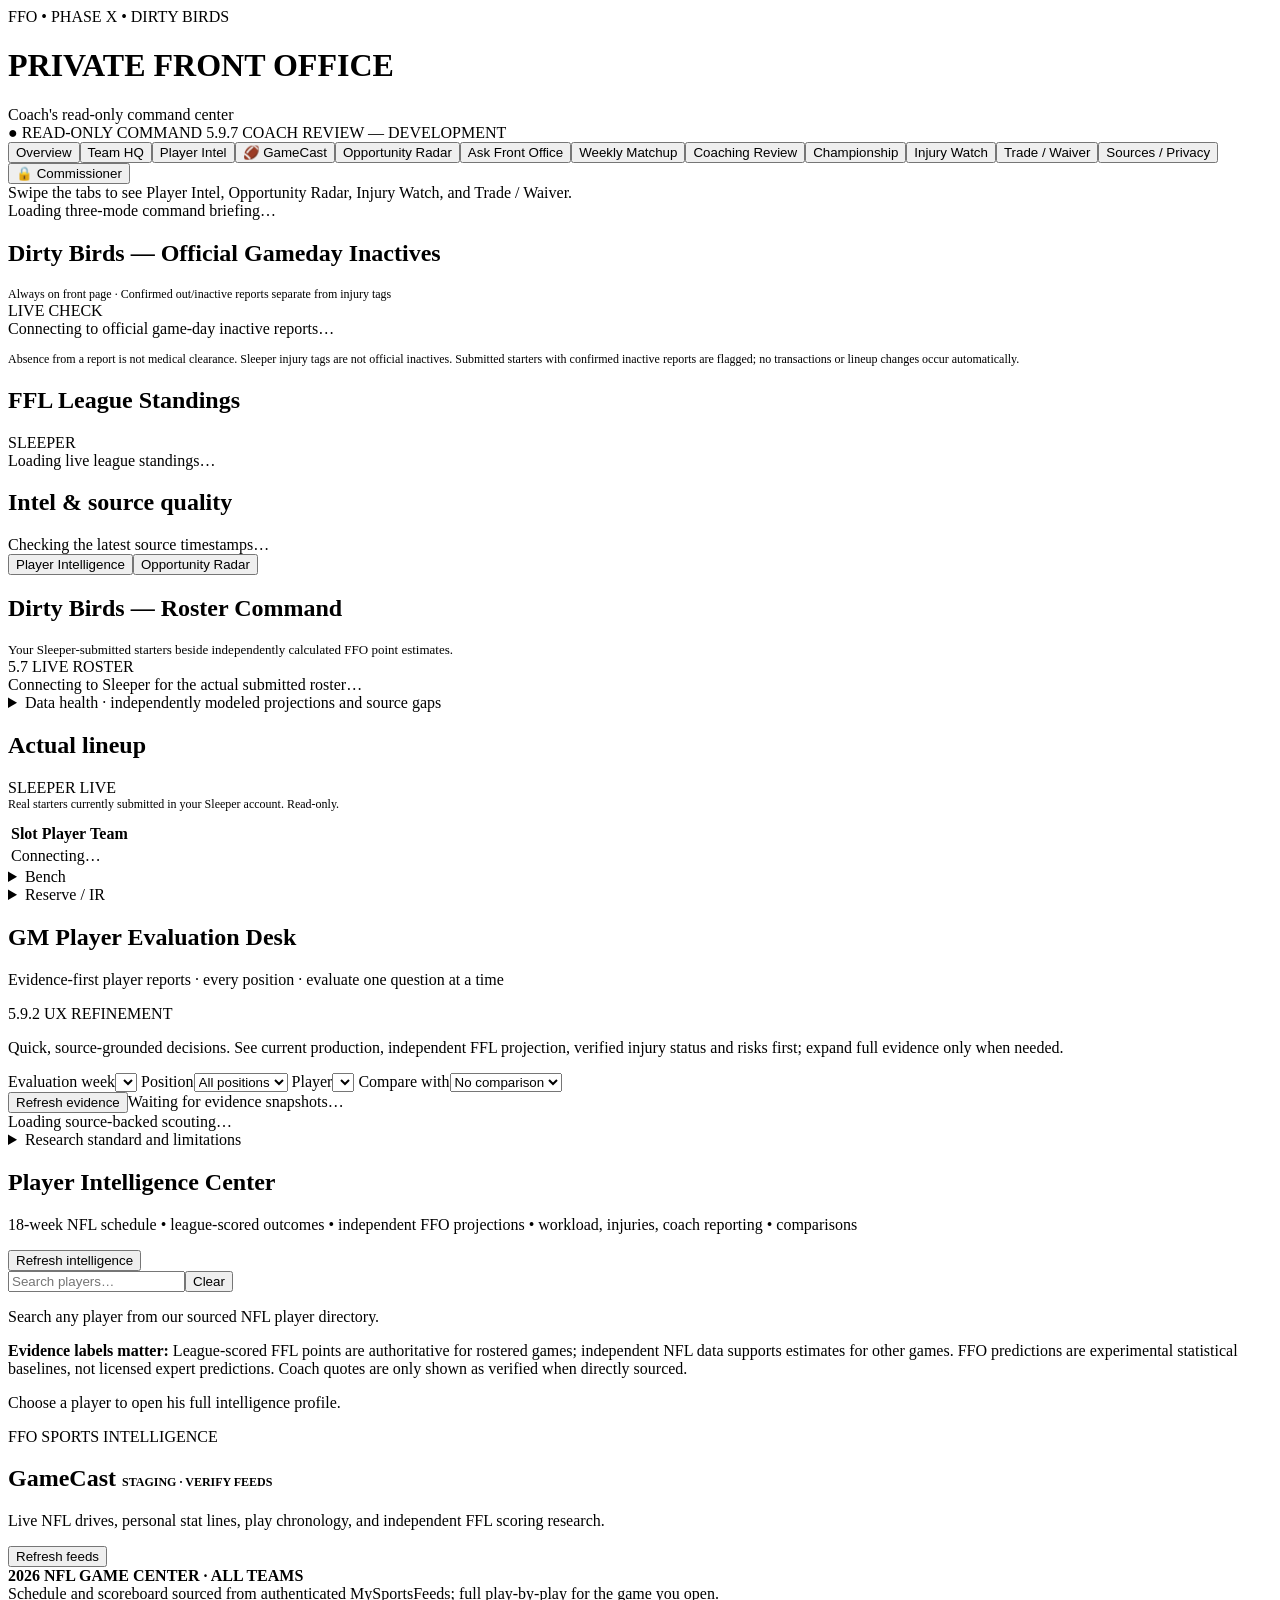
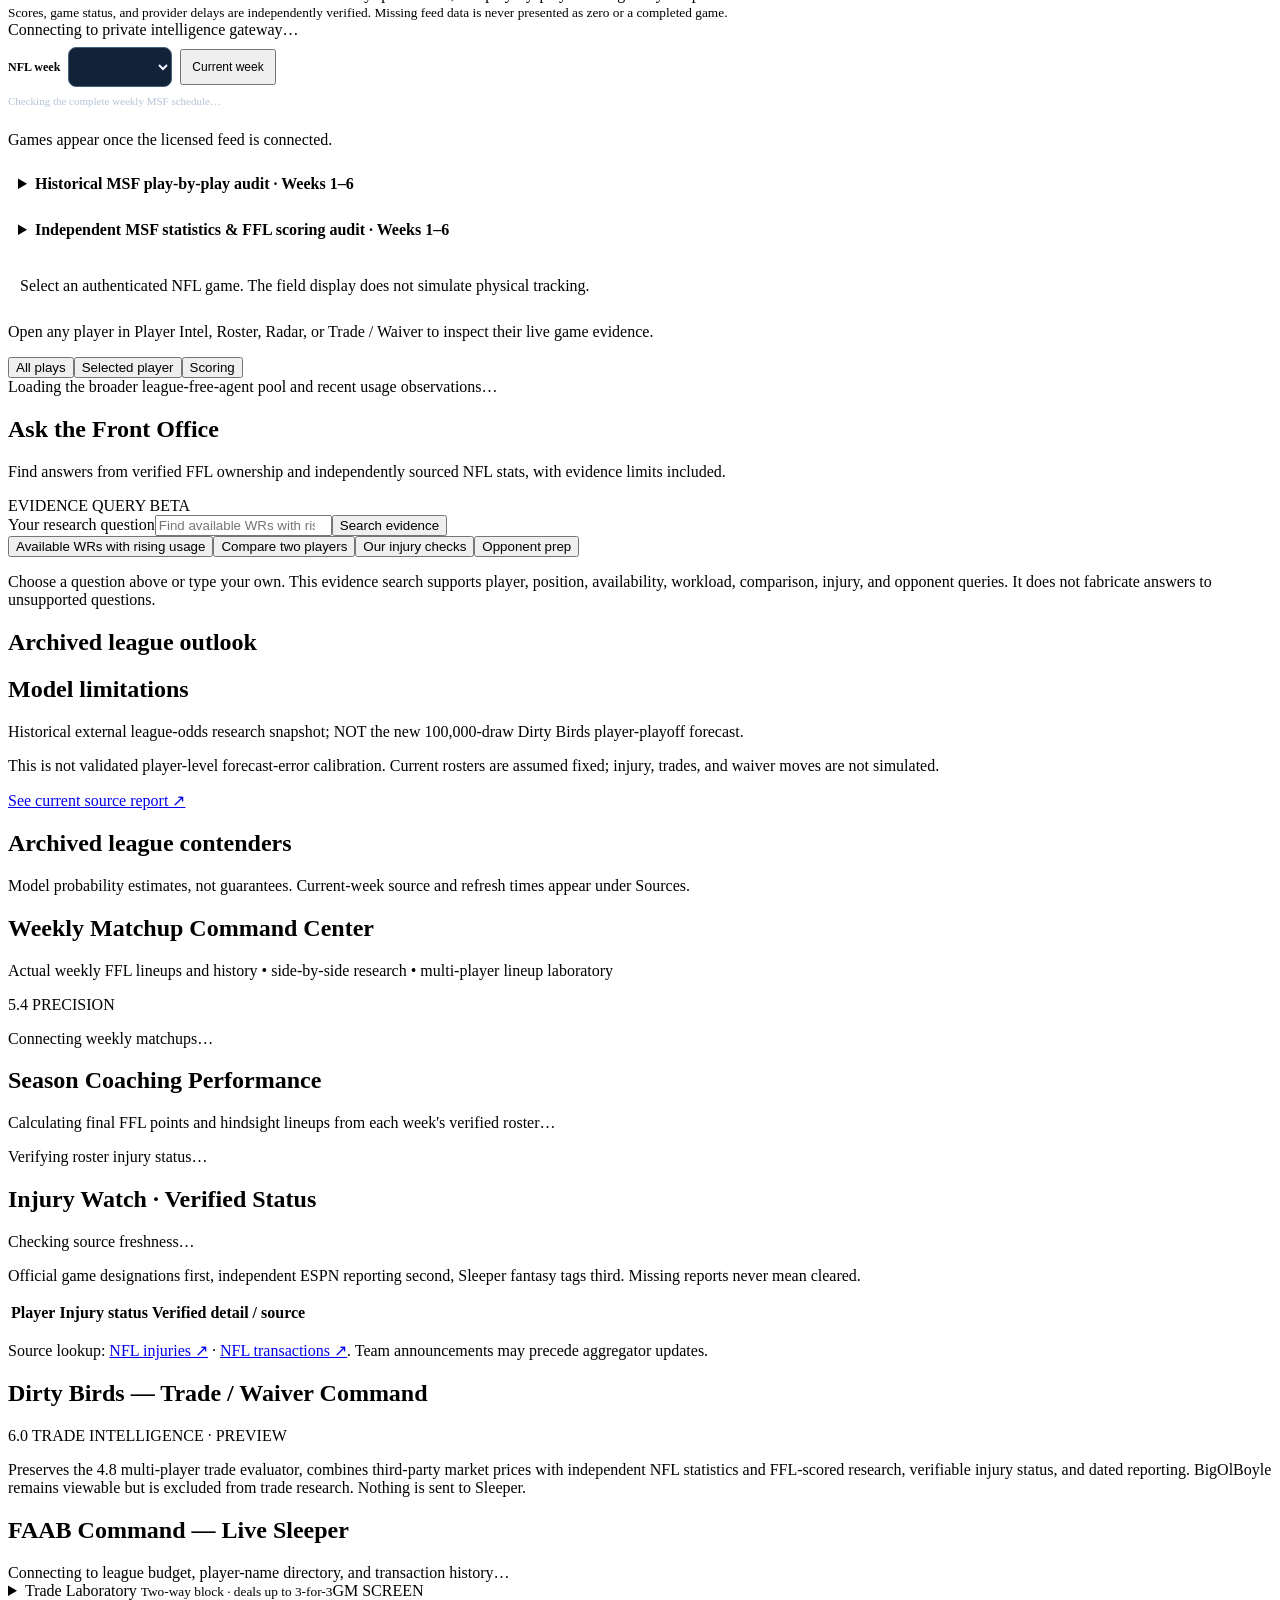
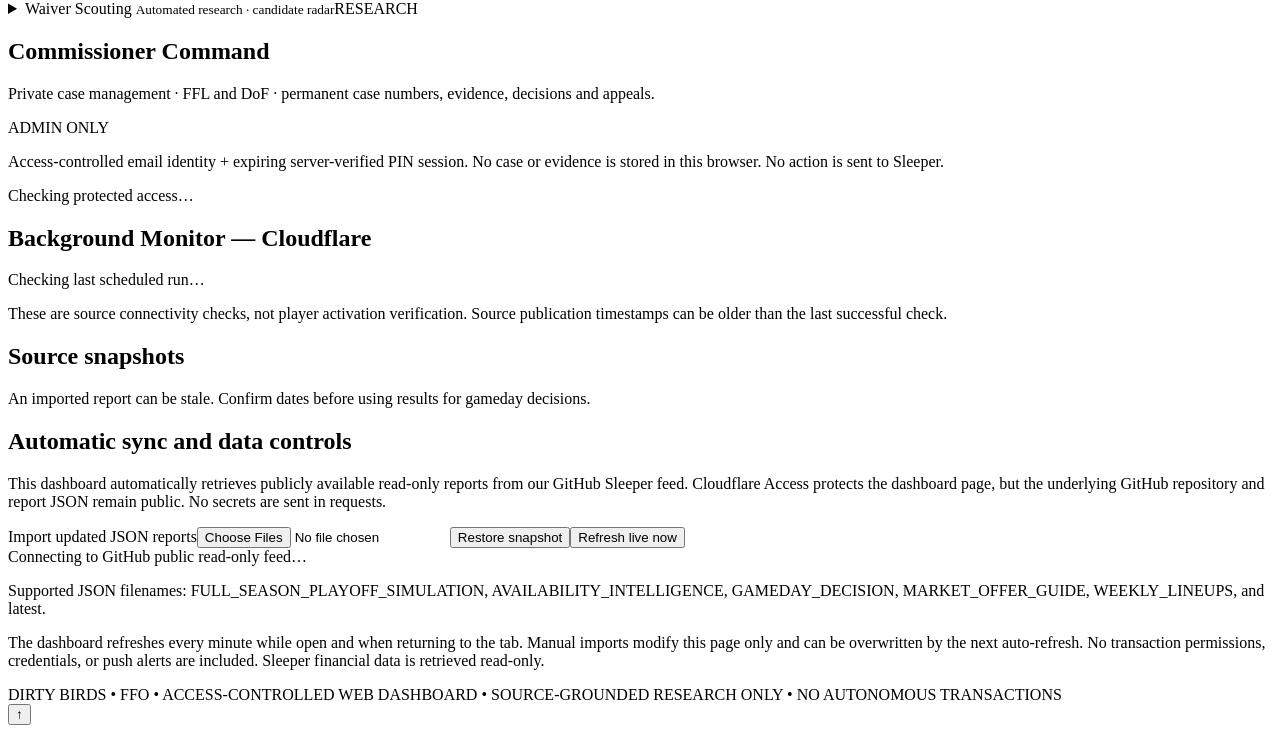
==== pfo-thursday/index.html @ 87e93d27 "PFO 6.23: revisioned MSF kicker module and updated protected regressions" ====
<!doctype html><html lang="en"><head><meta charset="utf-8"><meta name="viewport" content="width=device-width,initial-scale=1"><title>Dirty Birds Private Front Office · FFO 5.9 Development Preview</title><link rel="stylesheet" href="/ffo-pfo-core.css?v=595"><style>
.pfo55-screened-offer{padding:10px 12px!important;margin:9px 0!important;max-width:100%;overflow:hidden}
.pfo55-offer-side{display:grid;grid-template-columns:minmax(0,1fr) 18px minmax(0,1fr);gap:6px;align-items:center}
.pfo55-offer-side>div{min-width:0}.pfo55-offer-side small{display:block;font-size:10px;letter-spacing:.08em;opacity:.75}
.pfo55-offer-side strong{display:block;overflow-wrap:anywhere;font-size:13px;line-height:1.3}
.pfo55-offer-metrics{display:flex;flex-wrap:wrap;gap:5px;margin:9px 0}
.pfo55-offer-metrics>span{font-size:11px;border:1px solid #557287;border-radius:7px;padding:5px;white-space:nowrap}
.pfo55-offer-procon{display:grid;grid-template-columns:minmax(0,1fr) minmax(0,1fr);gap:9px}
.pfo55-offer-procon>div{min-width:0;font-size:11px;line-height:1.4}
.pfo55-offer-procon b{display:block;margin-bottom:4px}
.pfo55-offer-line{margin:2px 0;overflow-wrap:anywhere}
@media(max-width:390px){.pfo55-offer-procon{grid-template-columns:minmax(0,1fr)}}
</style></head><body><main><header class="header"><div><div class="eyebrow">FFO • PHASE X • DIRTY BIRDS</div><h1>PRIVATE <span>FRONT OFFICE</span></h1><div class="muted">Coach's read-only command center</div></div><div class="private">● READ-ONLY COMMAND <span class="buildtag">5.9.7 COACH REVIEW — DEVELOPMENT</span></div></header>
<nav id="nav"><button class="active" data-page="overview">Overview</button><button data-page="roster">Team HQ</button><button data-page="playerhub">Player Intel</button><button data-page="gamecast">🏈 GameCast</button><button data-page="radar">Opportunity Radar</button><button data-page="ask">Ask Front Office</button><button data-page="matchup">Weekly Matchup</button><button data-page="coaching">Coaching Review</button><button data-page="championship">Championship</button><button data-page="availability">Injury Watch</button><button data-page="market">Trade / Waiver</button><button data-page="privacy">Sources / Privacy</button><button data-page="commissioner">🔒 Commissioner</button></nav><script>
/* Tiny first-paint navigation. Active before the large analytical bundle is parsed.
   Core navigation takes over after its deferred script initializes. */
document.querySelectorAll('#nav button[data-page]').forEach(b=>{
 b.onclick=()=>{for(const n of document.querySelectorAll('#nav button'))n.classList.toggle('active',n===b);
 for(const p of document.querySelectorAll('.page'))p.classList.toggle('active',p.id===b.dataset.page);
 window.scrollTo(0,0);
 };
});
</script><div class="pfo49-navhint">Swipe the tabs to see Player Intel, Opportunity Radar, Injury Watch, and Trade / Waiver.</div>
<section class="page active" id="overview">
 <div class="card pfo49-front"><div id="briefing"><div class="note">Loading three-mode command briefing…</div></div></div>
 <div class="card gameday-home" style="margin-bottom:16px">
  <div class="roster-head"><div><h2>Dirty Birds — Official Gameday Inactives</h2><div class="muted" style="font-size:12px">Always on front page · Confirmed out/inactive reports separate from injury tags</div></div><span class="buildtag">LIVE CHECK</span></div>
  <div id="gameday-inactives" aria-live="polite"><div class="note">Connecting to official game-day inactive reports…</div></div>
  <div class="muted" style="font-size:12px;margin-top:14px">Absence from a report is not medical clearance. Sleeper injury tags are not official inactives. Submitted starters with confirmed inactive reports are flagged; no transactions or lineup changes occur automatically.</div>
 </div>
 <div class="grid four" id="kpis"></div>
 <div class="grid two" style="margin-top:16px"><div class="card"><div class="roster-head"><h2>FFL League Standings</h2><span class="roster-label confirmed">SLEEPER</span></div><div id="league-standings" class="muted">Loading live league standings…</div></div><div class="card"><h2>Intel &amp; source quality</h2><div id="pfo49-overview-health" class="muted">Checking the latest source timestamps…</div><div class="pfo49-quicklinks"><button data-pfo49-go="playerhub">Player Intelligence</button><button data-pfo49-go="radar">Opportunity Radar</button></div></div></div>
</section>
<section class="page" id="roster">
 <div class="card" style="margin-bottom:16px"><div class="roster-head"><div><h2>Dirty Birds — Roster Command</h2><div class="muted" style="font-size:13px">Your Sleeper-submitted starters beside independently calculated FFO point estimates.</div></div><span class="buildtag">5.7 LIVE ROSTER</span></div><div id="actualstatus" class="note">Connecting to Sleeper for the actual submitted roster…</div>
 <details class="pfo612-data-health" id="pfo612-data-health"><summary>Data health · independently modeled projections and source gaps</summary><div class="note" id="ffo69-stats-status" role="status" style="font-size:12px">Independent MSF statistics checking · no player projections verified yet.</div>
 <button type="button" class="button" id="ffo69-retry-stats" style="font-size:12px">Recheck MSF player statistics</button></details><div id="ffo55-lineup-audit" class="ffo-gc-testplan" role="status" style="display:none"></div><button type="button" class="button" id="gm47-open-from-roster" hidden>Open player scouting &amp; matchup audit</button></div>
 <div class="grid two roster-two">
  <div class="card"><div class="roster-head"><h2>Actual lineup</h2><span class="roster-label confirmed">SLEEPER LIVE</span></div><div class="muted" style="font-size:12px;margin-bottom:10px">Real starters currently submitted in your Sleeper account. Read-only.</div><table><thead><tr><th>Slot</th><th>Player</th><th>Team</th></tr></thead><tbody id="actual-lineup"><tr><td colspan="3">Connecting…</td></tr></tbody></table><details class="roster-details"><summary>Bench <span id="bench-count"></span></summary><div id="actual-bench">Loading…</div></details><details class="roster-details"><summary>Reserve / IR <span id="reserve-count"></span></summary><div id="actual-reserve">Loading…</div></details></div>
  <div class="card pfo59-retired-projection" hidden aria-hidden="true"><div class="roster-head"><h2>Projected lineup</h2><span class="roster-label forecast">GM MODEL</span></div><div id="projection-status" class="muted" style="font-size:12px;margin-bottom:10px">Research snapshot. Not a submitted lineup.</div><table><thead><tr><th>Slot</th><th>Player</th><th>Opp.</th><th>Pts</th></tr></thead><tbody id="lineup"></tbody></table><div id="lineupdiff" class="note">Checking against the submitted lineup…</div><div class="muted" style="font-size:12px">Model projections may be stale and are never automatically sent to Sleeper. Coach approves every lineup decision.</div></div>
 </div>

 </section>

<section class="page" id="scouting">
 <div class="card scout47-intro">
  <div class="roster-head"><div><h2>GM Player Evaluation Desk</h2><p class="muted">Evidence-first player reports · every position · evaluate one question at a time</p></div><span class="buildtag">5.9.2 UX REFINEMENT</span></div>
  <p class="muted">Quick, source-grounded decisions. See current production, independent FFL projection, verified injury status and risks first; expand full evidence only when needed.</p>
  <div class="scout47-filter">
   <label>Evaluation week<select id="gm47-week" aria-label="Research week"></select></label>
   <label>Position<select id="gm47-pos" aria-label="Position filter"><option value="ALL">All positions</option><option>QB</option><option>RB</option><option>WR</option><option>TE</option><option>K</option><option>DEF</option></select></label>
   <label>Player<select id="gm47-player" aria-label="Select player"></select></label>
   <label>Compare with<select id="gm47-compare" aria-label="Comparison player"><option value="">No comparison</option></select></label>
  </div>
  <div class="scout47-toolbar"><button type="button" class="button" id="gm47-refresh">Refresh evidence</button><span id="gm47-freshness" class="muted" aria-live="polite">Waiting for evidence snapshots…</span></div>
 </div>
 <div id="gm47-report" class="scout47-report" aria-live="polite"><div class="card note">Loading source-backed scouting…</div></div>
 <details class="card pfo49-disclose"><summary>Research standard and limitations</summary><p>We only call information verified when the cited source supports it. Opponent tendencies, injuries, routes, coaching plans and missing data remain unverified until checked; no automatic lineup changes.</p></details>
</section>
<section class="page" id="playerhub">
 <div class="card"><div class="pfo49-row pfo49-header"><div><h2>Player Intelligence Center</h2><p class="muted">18-week NFL schedule • league-scored outcomes • independent FFO projections • workload, injuries, coach reporting • comparisons</p></div><button type="button" class="button" id="pfo49-refresh">Refresh intelligence</button></div>
 <div class="pfo49-searchbar"><input type="search" id="pfo49-search" placeholder="Search players…" aria-label="Search players"><button type="button" class="button" id="pfo49-clear" aria-label="Clear selected player and search">Clear</button></div>
 <div id="pfo49-search-results" class="pfo49-search-results"><p class="muted">Search any player from our sourced NFL player directory.</p></div>
 <div class="pfo50-evidence warning"><b>Evidence labels matter:</b> League-scored FFL points are authoritative for rostered games; independent NFL data supports estimates for other games. FFO predictions are experimental statistical baselines, not licensed expert predictions. Coach quotes are only shown as verified when directly sourced.</div><div id="pfo49-profile" aria-live="polite"><p class="muted">Choose a player to open his full intelligence profile.</p></div>
 </div>
</section>
<section class="page" id="gamecast">
 <div class="card ffo-gc-shell">
  <div class="ffo-gc-heading"><div><span class="eyebrow">FFO SPORTS INTELLIGENCE</span><h2>GameCast <small style="font-size:12px;color:var(--muted)">STAGING · VERIFY FEEDS</small></h2><p class="muted">Live NFL drives, personal stat lines, play chronology, and independent FFL scoring research.</p></div><button class="button" id="ffo-gc-refresh" type="button">Refresh feeds</button></div>
  <div class="ffo-gc-testplan"><b>2026 NFL GAME CENTER · ALL TEAMS</b><div>Schedule and scoreboard sourced from authenticated MySportsFeeds; full play-by-play for the game you open.</div><small>Scores, game status, and provider delays are independently verified. Missing feed data is never presented as zero or a completed game.</small></div><div id="ffo-gc-status" class="ffo-gc-status">Connecting to private intelligence gateway…</div>
   <div class="ffo-gc-weekbar" style="display:flex;align-items:center;gap:8px;flex-wrap:wrap;padding:8px 0;max-width:100%">
    <label for="ffo-gc-week" style="font-size:12px;font-weight:700">NFL week</label>
    <select id="ffo-gc-week" aria-label="Choose NFL week" style="min-width:104px;max-width:180px;min-height:40px;border-radius:8px;background:#122239;color:#f0f6ff;border:1px solid #43627d;padding:7px"></select>
    <button type="button" id="ffo-gc-week-today" class="button" style="min-height:36px;padding:6px 10px;font-size:12px">Current week</button>
    <span id="ffo-gc-week-status" role="status" aria-live="polite" style="font-size:11px;flex:1 1 100%;overflow-wrap:anywhere;color:#b4c4d9">Checking the complete weekly MSF schedule…</span>
   </div>
   <div class="ffo-gc-games" id="ffo-gc-games"><p class="muted">Games appear once the licensed feed is connected.</p></div><details id="ffo-gc-history" class="card" style="padding:10px;margin:8px 0">
 <summary style="cursor:pointer;font-weight:700">Historical MSF play-by-play audit · Weeks 1–6</summary>
 <p class="muted" style="font-size:12px;margin:8px 0">Checks one schedule-matched 2026 NFL game per week through our authenticated MSF gateway. A successful HTTP response is not proof of complete play coverage. Select an audited game to inspect its actual published plays. No Sleeper or ESPN plays are substituted.</p>
 <button class="button" type="button" id="ffo-gc-history-check">Check Weeks 1–6</button>
 <div id="ffo-gc-history-status" role="status" aria-live="polite" style="font-size:12px;margin:7px 0"></div>
 <div id="ffo-gc-history-results" style="font-size:12px"></div>
 <div class="ffo-gc-evidence" style="margin:10px 0 4px;padding:9px;border:1px solid #315069;border-radius:8px">
  <strong>FFL score certification &amp; projection research</strong>
  <p class="muted" style="font-size:11px;margin:5px 0">Green Bay Weeks 1–7 first, then all 32 NFL teams. MSF game evidence only. Partial scores and unverified predictions are not production inputs.</p>
  <div id="ffo-gc-research-status" role="status" aria-live="polite" style="font-size:11px;line-height:1.5;overflow-wrap:anywhere">Load the authenticated MSF schedule to check coverage.</div>
  <div style="display:flex;flex-wrap:wrap;gap:7px;margin:8px 0 2px">
   <button class="button" type="button" id="ffo-gc-research-single" style="min-height:38px;font-size:11px" disabled>Diagnose one saved failed game</button>
   <button class="button" type="button" id="ffo-gc-research-all" style="min-height:38px;font-size:11px">Run remaining historical checks</button>
   <button class="button" type="button" id="ffo-gc-research-pause" style="min-height:38px;font-size:11px" disabled>Pause automated checks</button>
   <button class="button" type="button" id="ffo-gc-research-next" style="min-height:38px;font-size:11px">Inspect next 2 historical games</button>
   <button class="button" type="button" id="ffo-gc-research-backtest" style="min-height:38px;font-size:11px">Check projection backtest readiness</button>
  </div>
  <p class="muted" style="font-size:10px;margin:7px 0 0">Controlled diagnosis retries only one previously failed game. It does not certify scores, clear other checkpoints, or start the automatic nine-game scan.</p>
 </div>
 </details>
 <details id="ffo-gc-stat-audit" class="card" style="padding:10px;margin:8px 0">
  <summary style="cursor:pointer;font-weight:700">Independent MSF statistics &amp; FFL scoring audit · Weeks 1–6</summary>
  <p class="muted" style="font-size:12px;margin:8px 0">Read-only checks of provider game logs, season totals, player ID matching and FFO-owned scoring categories. Incomplete statistics remain unknown, never certified fantasy scores.</p>
  <label for="ffo-gc-stat-audit-team" style="display:block;font-size:12px;margin:9px 0 4px">Team-scoped MSF sample (limits response size)</label>
  <select id="ffo-gc-stat-audit-team" aria-label="Team to audit" style="max-width:100%;width:150px;min-height:36px;margin-bottom:7px"><option value="GB" selected>GB · Packers</option></select>
  <button class="button" type="button" id="ffo-gc-stat-audit-check">Audit selected team · Weeks 1–6</button>
  <div id="ffo-gc-stat-audit-status" role="status" aria-live="polite" style="font-size:12px;margin:7px 0"></div>
  <div id="ffo-gc-stat-audit-results" style="font-size:12px"></div>
 </details>
  <div id="ffo-gc-gameview" class="ffo-gc-gameview"><p class="ffo-gc-note" style="padding:12px">Select an authenticated NFL game. The field display does not simulate physical tracking.</p></div><div id="ffo-gc-player" class="ffo-gc-player"><p class="muted">Open any player in Player Intel, Roster, Radar, or Trade / Waiver to inspect their live game evidence.</p></div>
  <div class="ffo-gc-filters" id="ffo-gc-filters" role="group" aria-label="Play filters"><button type="button" data-ffo-filter="all" aria-pressed="true">All plays</button><button type="button" data-ffo-filter="player" aria-pressed="false">Selected player</button><button type="button" data-ffo-filter="scoring" aria-pressed="false">Scoring</button></div><div id="ffo-gc-playfeed" class="ffo-gc-playfeed" aria-live="polite"></div>
 </div>
</section>
<section class="page" id="radar"><div id="ffo-gc-radar-intel"></div><div class="card" id="pfo49-radar"><div class="note">Loading the broader league-free-agent pool and recent usage observations…</div></div></section>
<section class="page" id="ask"><div class="card"><div class="pfo49-row"><div><h2>Ask the Front Office</h2><p class="muted">Find answers from verified FFL ownership and independently sourced NFL stats, with evidence limits included.</p></div><span class="buildtag">EVIDENCE QUERY BETA</span></div><form id="pfo51-ask-form" class="pfo51-ask-form"><label for="pfo51-question">Your research question</label><input id="pfo51-question" type="search" maxlength="300" placeholder="Find available WRs with rising targets and snaps" required><button class="button primary" type="submit">Search evidence</button></form><div class="pfo51-prompts"><button type="button" data-pfo51-prompt="Find available WRs with rising targets and snaps in the last 3 games">Available WRs with rising usage</button><button type="button" data-pfo51-prompt="Compare Caleb Douglas and Germie Bernard">Compare two players</button><button type="button" data-pfo51-prompt="Which of my roster players have injury reports?">Our injury checks</button><button type="button" data-pfo51-prompt="Who is my opponent this week?">Opponent prep</button></div><div id="pfo51-answer" aria-live="polite"><p class="muted">Choose a question above or type your own. This evidence search supports player, position, availability, workload, comparison, injury, and opponent queries. It does not fabricate answers to unsupported questions.</p></div></div></section><section class="page" id="championship"><div class="grid two"><div class="card"><h2>Archived league outlook</h2><div id="chances"></div></div><div class="card"><h2>Model limitations</h2><p class="muted">Historical external league-odds research snapshot; NOT the new 100,000-draw Dirty Birds player-playoff forecast.</p><p class="muted">This is not validated player-level forecast-error calibration. Current rosters are assumed fixed; injury, trades, and waiver moves are not simulated.</p><a href="https://github.com/Kodiak907/dirty-birds-sleeper-feed/blob/main/data/FULL_SEASON_PLAYOFF_SIMULATION.md" target="_blank" rel="noopener">See current source report ↗</a></div></div><div class="card" style="margin-top:16px"><h2>Archived league contenders</h2><div id="contenders"></div><p class="label">Model probability estimates, not guarantees. Current-week source and refresh times appear under Sources.</p></div><div id="pfo49-playoff-plan" class="card pfo49-planner"></div></section>
<section class="page" id="matchup"><div class="card"><div class="pfo52-hd"><div><h2>Weekly Matchup Command Center</h2><p class="pfo52-fine">Actual weekly FFL lineups and history • side-by-side research • multi-player lineup laboratory</p></div><span class="buildtag">5.4 PRECISION</span></div><div id="pfo52-matchup" aria-live="polite"><p class="muted">Connecting weekly matchups…</p></div></div></section>
<section class="page" id="coaching"><div class="card" id="pfo52-coaching"><h2>Season Coaching Performance</h2><p class="muted">Calculating final FFL points and hindsight lineups from each week's verified roster…</p></div></section>
<section class="page" id="availability"><div class="card"><div id="pfo49-injury-summary" class="pfo49-status-line">Verifying roster injury status…</div><h2>Injury Watch · Verified Status</h2><div id="injuryhealth" class="note">Checking source freshness…</div><p class="muted">Official game designations first, independent ESPN reporting second, Sleeper fantasy tags third. Missing reports never mean cleared.</p><table><thead><tr><th>Player</th><th>Injury status</th><th>Verified detail / source</th></tr></thead><tbody id="injuries"></tbody></table><p class="muted">Source lookup: <a href="https://www.nfl.com/injuries/" target="_blank" rel="noopener">NFL injuries ↗</a> · <a href="https://www.nfl.com/transactions/" target="_blank" rel="noopener">NFL transactions ↗</a>. Team announcements may precede aggregator updates.</p></div></section>
<section class="page" id="market"><div id="ffo-gc-trade-intel"></div><div class="card market-heading"><div class="roster-head"><h2>Dirty Birds — Trade / Waiver Command</h2><span class="buildtag">6.0 TRADE INTELLIGENCE · PREVIEW</span></div><p class="muted market-intro">Preserves the 4.8 multi-player trade evaluator, combines third-party market prices with independent NFL statistics and FFL-scored research, verifiable injury status, and dated reporting. BigOlBoyle remains viewable but is excluded from trade research. Nothing is sent to Sleeper.</p></div><div class="card"><h2>FAAB Command — Live Sleeper</h2><div id="faabpanel" class="muted">Connecting to league budget, player-name directory, and transaction history…</div></div><div class="grid two market-columns"><details class="card market-fold" id="trade-fold"><summary><span class="fold-heading">Trade Laboratory <small>Two-way block · deals up to 3-for-3</small></span><span class="roster-label forecast">GM SCREEN</span></summary><div class="fold-body"><div id="trade-intel" class="muted">Evaluating the latest GM screen…</div><div class="note">A trade must improve our team and plausibly help the other manager. A theoretical points gain is not evidence of acceptance. No offers are submitted.</div><a href="https://github.com/Kodiak907/dirty-birds-sleeper-feed/blob/main/data/ACTIONABLE_GM_BOARD.json" target="_blank" rel="noopener noreferrer">Review screened trades ↗</a></div></details><details class="card market-fold" id="waiver-fold"><summary><span class="fold-heading">Waiver Scouting <small>Automated research · candidate radar</small></span><span class="roster-label forecast">RESEARCH</span></summary><div class="fold-body"><div id="waiverlive" class="muted">Loading candidate usage and projected depth impact…</div><p class="muted">Candidates rostered by anyone in the latest checked Sleeper league rosters are removed from this waiver radar automatically. Remaining candidates still need waiver unlock-time, news and realistic FAAB review. Coach authorizes every move.</p><a href="https://github.com/Kodiak907/dirty-birds-sleeper-feed/blob/main/data/WAIVER_WATCHLIST.md" target="_blank" rel="noopener noreferrer">Review source waiver research ↗</a></div></details></div></section>

<section class="page" id="commissioner">
 <div class="card com-card"><div class="com-top"><div><h2>Commissioner Command</h2><p class="com-muted">Private case management · FFL and DoF · permanent case numbers, evidence, decisions and appeals.</p></div><span class="roster-label forecast">ADMIN ONLY</span></div>
 <p class="com-muted">Access-controlled email identity + expiring server-verified PIN session. No case or evidence is stored in this browser. No action is sent to Sleeper.</p>
 <div id="com-access" class="com-feedback" aria-live="polite">Checking protected access…</div>
 <div id="com-unlock" hidden><label for="com-pin">Commissioner PIN</label><div class="com-row"><input id="com-pin" type="password" inputmode="text" maxlength="64" minlength="6" autocomplete="off" autocapitalize="off" spellcheck="false" style="width:min(100%,280px)" aria-describedby="com-pin-help"><small id="com-pin-help" class="com-quiet">Enter your full 6–64 character PIN or passphrase.</small><button id="com-enter" type="button" class="button primary">Unlock</button></div></div>
 <div id="com-workspace" hidden>
  <div class="com-row" style="justify-content:space-between"><span id="com-identity" class="com-quiet"></span><button type="button" class="button" id="com-lock">Lock session</button></div>
  <div id="com-summary" class="com-row"></div>
  <details class="com-card card" id="com-new"><summary><strong>+ Add Commissioner Log entry</strong> <span class="com-quiet">· Recorded as draft; any penalty is a separate action</span></summary>
   <form id="com-case-form" class="com-grid" style="margin-top:14px">
    <div><label>League</label><select name="league"><option>FFL</option><option>DoF</option></select></div>
    <div><label>Fantasy week</label><input name="week" type="number" min="1" max="18" placeholder="Optional"></div>
    <div><label>Team / scope (optional)</label><input name="team" maxlength="100" placeholder="League-wide"></div>
    <div><label>Manager / stakeholder (optional)</label><input name="owner" maxlength="100" placeholder="Commissioner Office"></div>
    <div><label>Date of incident</label><input name="occurred_on" type="date" required></div>
    <div><label>Consequence effective date</label><input name="effective_on" type="date"></div>
    <div><label>Log category</label><select name="action_category"><option value="GENERAL">General league administration</option><option value="RULE_ENFORCEMENT">Rule enforcement</option><option value="MANAGER_NOTICE">Manager notice</option><option value="TRADE_REVIEW">Trade review</option><option value="SCHEDULE">Schedule / league operation</option><option value="SCORING">Scoring review</option><option value="APPEAL">Appeal / dispute</option><option value="OTHER">Other</option></select></div><div><label>Rule / reference (optional)</label><input name="rule_ref" maxlength="100" placeholder="e.g. FFL lineup policy"></div>
    <div class="com-wide"><label>Administrative action / supporting facts</label><textarea name="violation" minlength="12" maxlength="2500" required placeholder="Document the action, date, factual basis and decision objectively"></textarea></div>
    <div class="com-wide"><label>Decision / follow-up (optional)</label><textarea name="consequence" maxlength="1500" placeholder="Leave blank for documentation only. No action is sent to Sleeper."></textarea></div><div class="com-wide"><label for="com-new-evidence">Photo, screenshot, PDF or video evidence (optional)</label><input id="com-new-evidence" type="file" multiple accept="image/jpeg,image/png,image/webp,image/heic,image/heif,application/pdf,video/mp4,video/quicktime,video/webm,.mov,.heic,.heif"><small class="com-quiet">Images/PDFs up to 8 MB each; videos up to 75 MB each. Secure upload begins after the entry receives its case number.</small></div>
    <div class="com-wide"><button class="button primary" type="submit">Create Commissioner Log entry</button></div>
   </form></details>
  <div class="com-grid"><div class="card com-card"><h3>Commissioner Log history</h3><label for="com-filter">Search team, owner, rule, case number</label><input id="com-filter" type="search" placeholder="Search cases"><div id="com-list">Checking filed cases…</div></div>
  <div class="card com-card"><h3>Case file</h3><div id="com-detail" class="com-muted">Choose a case from the ledger. Every update is logged as a separate event.</div></div></div>
 </div>
 </div>
</section>
<section class="page" id="privacy"><div class="card" style="margin-bottom:16px"><h2>Background Monitor — Cloudflare</h2><div id="backgroundmonitor" class="muted" aria-live="polite">Checking last scheduled run…</div><p class="label">These are source connectivity checks, not player activation verification. Source publication timestamps can be older than the last successful check.</p></div><div class="grid two"><div class="card"><h2>Source snapshots</h2><div id="sources"></div><div class="note">An imported report can be stale. Confirm dates before using results for gameday decisions.</div></div><div class="card"><h2>Automatic sync and data controls</h2><p class="muted">This dashboard automatically retrieves publicly available read-only reports from our GitHub Sleeper feed. Cloudflare Access protects the dashboard page, but the underlying GitHub repository and report JSON remain public. No secrets are sent in requests.</p><label class="button primary" for="file">Import updated JSON reports</label><input type="file" id="file" accept=".json,application/json" multiple><button class="button" id="reset">Restore snapshot</button><button class="button primary" id="refreshlive">Refresh live now</button><div id="liveindicator" class="note" aria-live="polite">Connecting to GitHub public read-only feed…</div><p class="muted" id="importstatus">Supported JSON filenames: FULL_SEASON_PLAYOFF_SIMULATION, AVAILABILITY_INTELLIGENCE, GAMEDAY_DECISION, MARKET_OFFER_GUIDE, WEEKLY_LINEUPS, and latest.</p><p class="label">The dashboard refreshes every minute while open and when returning to the tab. Manual imports modify this page only and can be overwritten by the next auto-refresh. No transaction permissions, credentials, or push alerts are included. Sleeper financial data is retrieved read-only.</p></div></div></section>
<div class="footer">DIRTY BIRDS • FFO • ACCESS-CONTROLLED WEB DASHBOARD • SOURCE-GROUNDED RESEARCH ONLY • NO AUTONOMOUS TRANSACTIONS</div></main><button type="button" id="pfo50-top" title="Back to top" aria-label="Scroll to page top">↑</button>
<script src="/ffo-pfo-core.js?v=615" defer></script><script>
/* Load the separate GameCast application only when a related section is opened. */
(function(){let inflight=null;const load=()=>{if(inflight)return inflight;
 inflight=new Promise((ok,bad)=>{const script=document.createElement('script');script.src='/ffo-gamecast.js?v=615';script.async=true;
 script.onload=()=>ok(true);script.onerror=()=>{inflight=null;const label=document.getElementById('ffo-gc-status');if(label)label.textContent='GameCast could not load. Reopen to retry.';bad(Error('gamecast_script_unavailable'))};
 document.body.append(script)});return inflight;};
 window.ffoLoadGameCast=load;
 for(const page of ['gamecast','playerhub'])document.querySelector('nav button[data-page="'+page+'"]')?.addEventListener('click',()=>load().catch(()=>{}));
 if(document.querySelector('nav button[data-page="gamecast"].active'))load().catch(()=>{});
})();
</script><link rel="stylesheet" href="/ffo-quickview.css"><script src="/ffo-quickview.js?v=614" defer></script><link rel="stylesheet" href="/ffo-commissioner-57.css"><script src="/ffo-commissioner-57.js" defer></script><link rel="stylesheet" href="/ffo-pfo-59.css?v=595"><script src="/ffo-availability-62.js?v=620" defer></script><script src="/ffo-waiver-meta-597.js?v=597" defer></script><script src="/ffo-pfo-59.js?v=615" defer></script><link rel="stylesheet" href="/ffo-championship-59.css"><script src="/ffo-championship-59.js" defer></script><link rel="stylesheet" href="/ffo-mobile-594.css?v=595"><script src="/ffo-mobile-594.js?v=595" defer></script><link rel="stylesheet" href="/ffo-pfo-596.css?v=596"><script src="/ffo-pfo-596.js?v=596" defer></script><link rel="stylesheet" href="/ffo-pfo-597.css?v=597"><script src="/ffo-pfo-597.js?v=622" defer></script><link rel="stylesheet" href="/ffo-trade-60.css?v=600"><script src="/ffo-trade-60.js?v=600" defer></script><link rel="stylesheet" href="/ffo-market-finder-61.css?v=610"><script src="/ffo-market-finder-61.js?v=660" defer></script><link rel="stylesheet" href="/ffo-market-finder-63.css?v=630"><link rel="stylesheet" href="/ffo-overview-62.css?v=620"><script src="/ffo-overview-62.js?v=615" defer></script><link rel="stylesheet" href="/ffo-startsit-63.css?v=614"><script src="/ffo-startsit-63.js?v=615" defer></script><link rel="stylesheet" href="/ffo-layout-64.css?v=615"><script src="/ffo-layout-64.js?v=650" defer></script><script src="/ffo-pfo-611.js?v=618" defer></script><link rel="stylesheet" href="/ffo-pfo-612.css?v=612"><link rel="stylesheet" href="/ffo-pfo-613.css?v=613"><link rel="stylesheet" href="/ffo-pfo-615.css?v=615"><script src="/ffo-pfo-613.js?v=613" defer></script><script src="/ffo-pfo-616.js?v=623" defer></script></body></html>
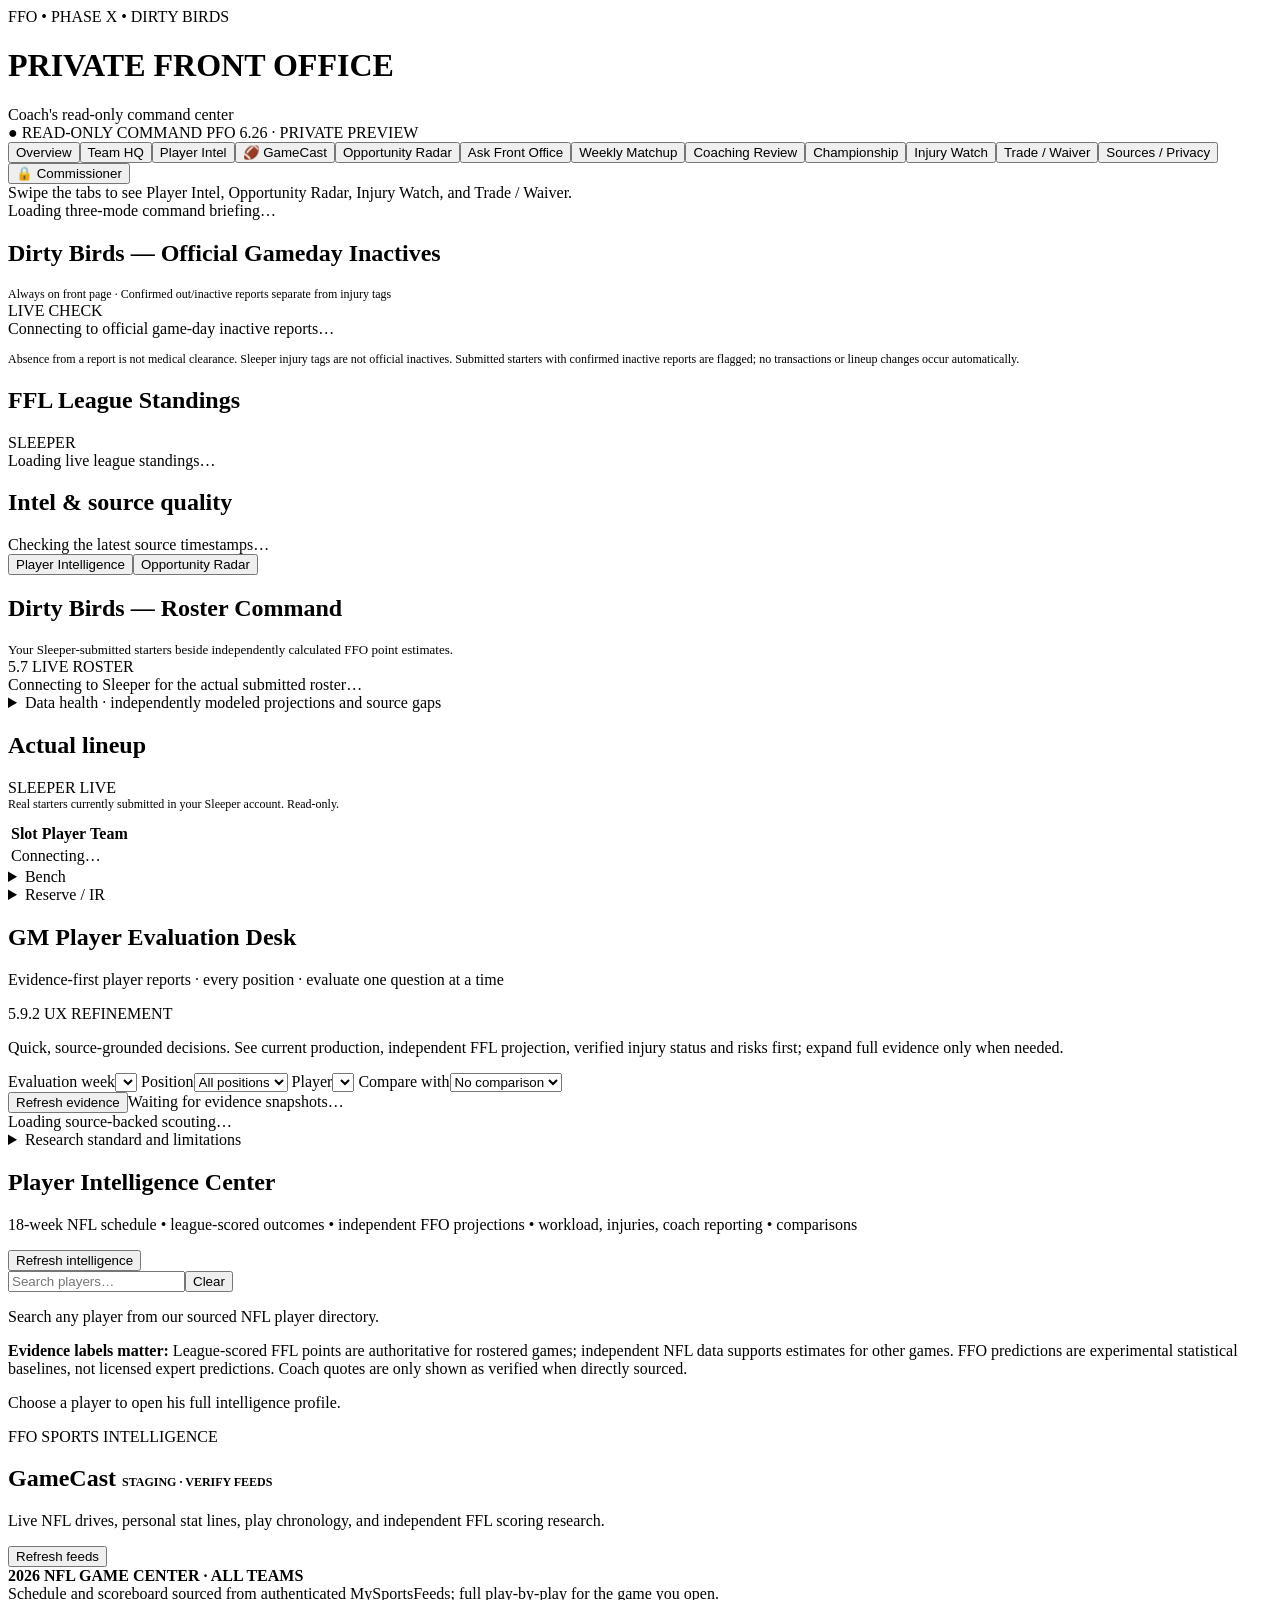
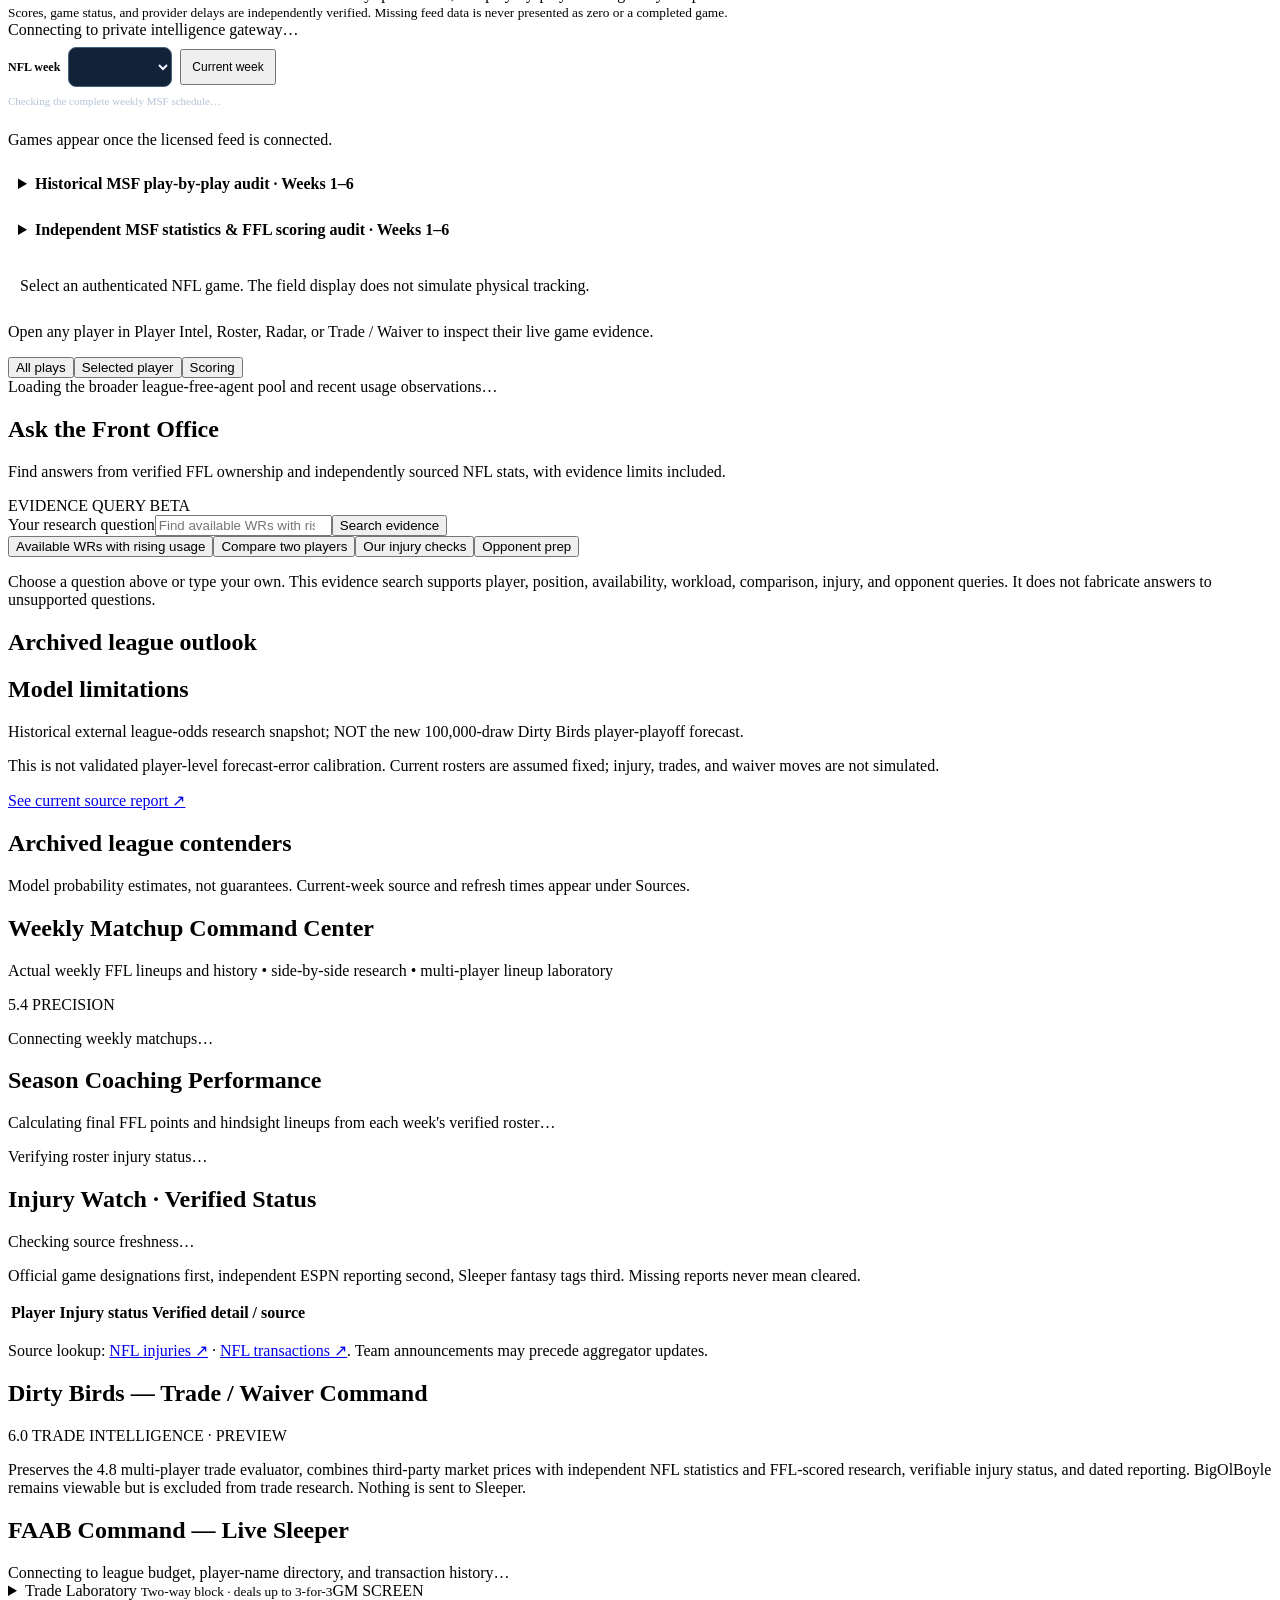
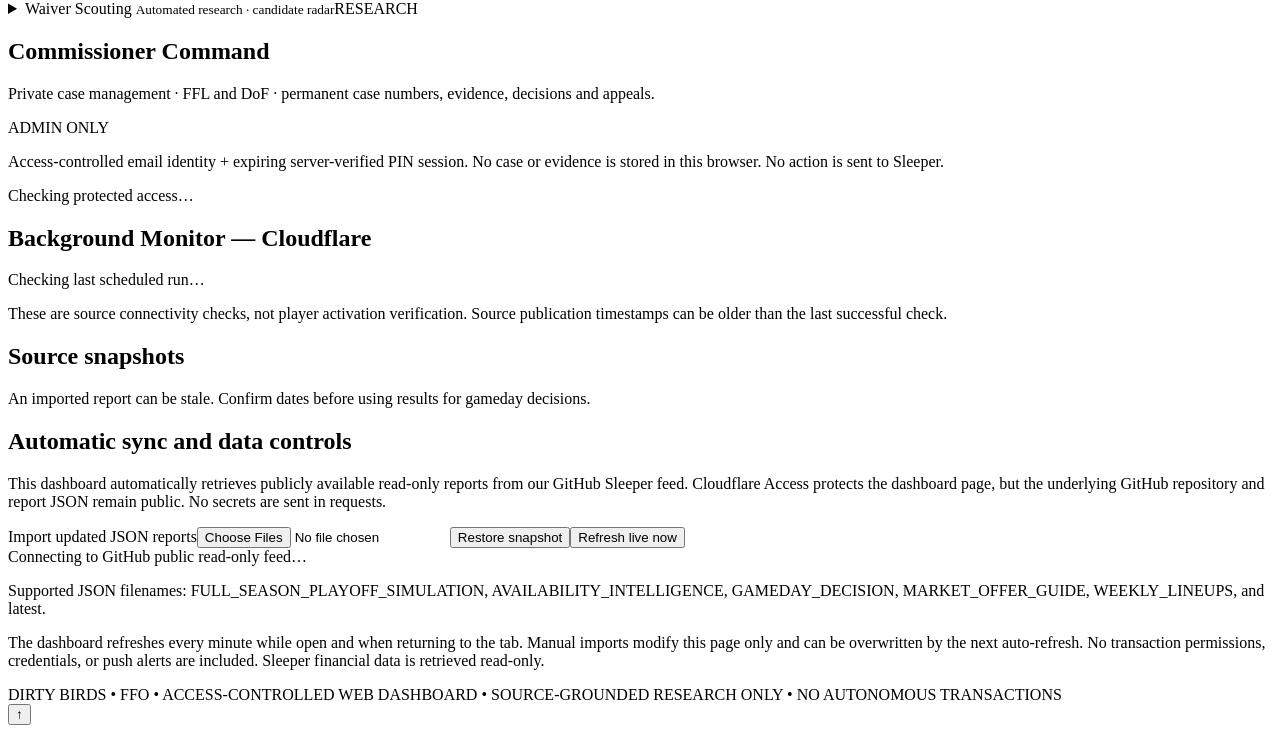
==== commit 0bffd948: "PFO 6.26: synchronize Overview build badge with deployed scoring engine version" ====
--- a/pfo-thursday/index.html
+++ b/pfo-thursday/index.html
@@ -10,7 +10,7 @@
 .pfo55-offer-procon b{display:block;margin-bottom:4px}
 .pfo55-offer-line{margin:2px 0;overflow-wrap:anywhere}
 @media(max-width:390px){.pfo55-offer-procon{grid-template-columns:minmax(0,1fr)}}
-</style></head><body><main><header class="header"><div><div class="eyebrow">FFO • PHASE X • DIRTY BIRDS</div><h1>PRIVATE <span>FRONT OFFICE</span></h1><div class="muted">Coach's read-only command center</div></div><div class="private">● READ-ONLY COMMAND <span class="buildtag">5.9.7 COACH REVIEW — DEVELOPMENT</span></div></header>
+</style></head><body><main><header class="header"><div><div class="eyebrow">FFO • PHASE X • DIRTY BIRDS</div><h1>PRIVATE <span>FRONT OFFICE</span></h1><div class="muted">Coach's read-only command center</div></div><div class="private">● READ-ONLY COMMAND <span class="buildtag">PFO 6.26 · PRIVATE PREVIEW</span></div></header>
 <nav id="nav"><button class="active" data-page="overview">Overview</button><button data-page="roster">Team HQ</button><button data-page="playerhub">Player Intel</button><button data-page="gamecast">🏈 GameCast</button><button data-page="radar">Opportunity Radar</button><button data-page="ask">Ask Front Office</button><button data-page="matchup">Weekly Matchup</button><button data-page="coaching">Coaching Review</button><button data-page="championship">Championship</button><button data-page="availability">Injury Watch</button><button data-page="market">Trade / Waiver</button><button data-page="privacy">Sources / Privacy</button><button data-page="commissioner">🔒 Commissioner</button></nav><script>
 /* Tiny first-paint navigation. Active before the large analytical bundle is parsed.
    Core navigation takes over after its deferred script initializes. */
@@ -152,4 +152,4 @@
  for(const page of ['gamecast','playerhub'])document.querySelector('nav button[data-page="'+page+'"]')?.addEventListener('click',()=>load().catch(()=>{}));
  if(document.querySelector('nav button[data-page="gamecast"].active'))load().catch(()=>{});
 })();
-</script><link rel="stylesheet" href="/ffo-quickview.css"><script src="/ffo-quickview.js?v=614" defer></script><link rel="stylesheet" href="/ffo-commissioner-57.css"><script src="/ffo-commissioner-57.js" defer></script><link rel="stylesheet" href="/ffo-pfo-59.css?v=595"><script src="/ffo-availability-62.js?v=620" defer></script><script src="/ffo-waiver-meta-597.js?v=597" defer></script><script src="/ffo-pfo-59.js?v=615" defer></script><link rel="stylesheet" href="/ffo-championship-59.css"><script src="/ffo-championship-59.js" defer></script><link rel="stylesheet" href="/ffo-mobile-594.css?v=595"><script src="/ffo-mobile-594.js?v=595" defer></script><link rel="stylesheet" href="/ffo-pfo-596.css?v=596"><script src="/ffo-pfo-596.js?v=596" defer></script><link rel="stylesheet" href="/ffo-pfo-597.css?v=597"><script src="/ffo-pfo-597.js?v=622" defer></script><link rel="stylesheet" href="/ffo-trade-60.css?v=600"><script src="/ffo-trade-60.js?v=600" defer></script><link rel="stylesheet" href="/ffo-market-finder-61.css?v=610"><script src="/ffo-market-finder-61.js?v=660" defer></script><link rel="stylesheet" href="/ffo-market-finder-63.css?v=630"><link rel="stylesheet" href="/ffo-overview-62.css?v=620"><script src="/ffo-overview-62.js?v=615" defer></script><link rel="stylesheet" href="/ffo-startsit-63.css?v=614"><script src="/ffo-startsit-63.js?v=615" defer></script><link rel="stylesheet" href="/ffo-layout-64.css?v=615"><script src="/ffo-layout-64.js?v=650" defer></script><script src="/ffo-pfo-611.js?v=618" defer></script><link rel="stylesheet" href="/ffo-pfo-612.css?v=612"><link rel="stylesheet" href="/ffo-pfo-613.css?v=613"><link rel="stylesheet" href="/ffo-pfo-615.css?v=615"><script src="/ffo-pfo-613.js?v=613" defer></script><script src="/ffo-pfo-616.js?v=623" defer></script></body></html>+</script><link rel="stylesheet" href="/ffo-quickview.css"><script src="/ffo-quickview.js?v=614" defer></script><link rel="stylesheet" href="/ffo-commissioner-57.css"><script src="/ffo-commissioner-57.js" defer></script><link rel="stylesheet" href="/ffo-pfo-59.css?v=595"><script src="/ffo-availability-62.js?v=620" defer></script><script src="/ffo-waiver-meta-597.js?v=597" defer></script><script src="/ffo-pfo-59.js?v=615" defer></script><link rel="stylesheet" href="/ffo-championship-59.css"><script src="/ffo-championship-59.js" defer></script><link rel="stylesheet" href="/ffo-mobile-594.css?v=595"><script src="/ffo-mobile-594.js?v=595" defer></script><link rel="stylesheet" href="/ffo-pfo-596.css?v=596"><script src="/ffo-pfo-596.js?v=596" defer></script><link rel="stylesheet" href="/ffo-pfo-597.css?v=597"><script src="/ffo-pfo-597.js?v=626" defer></script><link rel="stylesheet" href="/ffo-trade-60.css?v=600"><script src="/ffo-trade-60.js?v=600" defer></script><link rel="stylesheet" href="/ffo-market-finder-61.css?v=610"><script src="/ffo-market-finder-61.js?v=660" defer></script><link rel="stylesheet" href="/ffo-market-finder-63.css?v=630"><link rel="stylesheet" href="/ffo-overview-62.css?v=620"><script src="/ffo-overview-62.js?v=615" defer></script><link rel="stylesheet" href="/ffo-startsit-63.css?v=614"><script src="/ffo-startsit-63.js?v=615" defer></script><link rel="stylesheet" href="/ffo-layout-64.css?v=615"><script src="/ffo-layout-64.js?v=650" defer></script><script src="/ffo-pfo-611.js?v=624" defer></script><link rel="stylesheet" href="/ffo-pfo-612.css?v=612"><link rel="stylesheet" href="/ffo-pfo-613.css?v=613"><link rel="stylesheet" href="/ffo-pfo-615.css?v=615"><script src="/ffo-pfo-613.js?v=613" defer></script><script src="/ffo-pfo-616.js?v=626" defer></script></body></html>
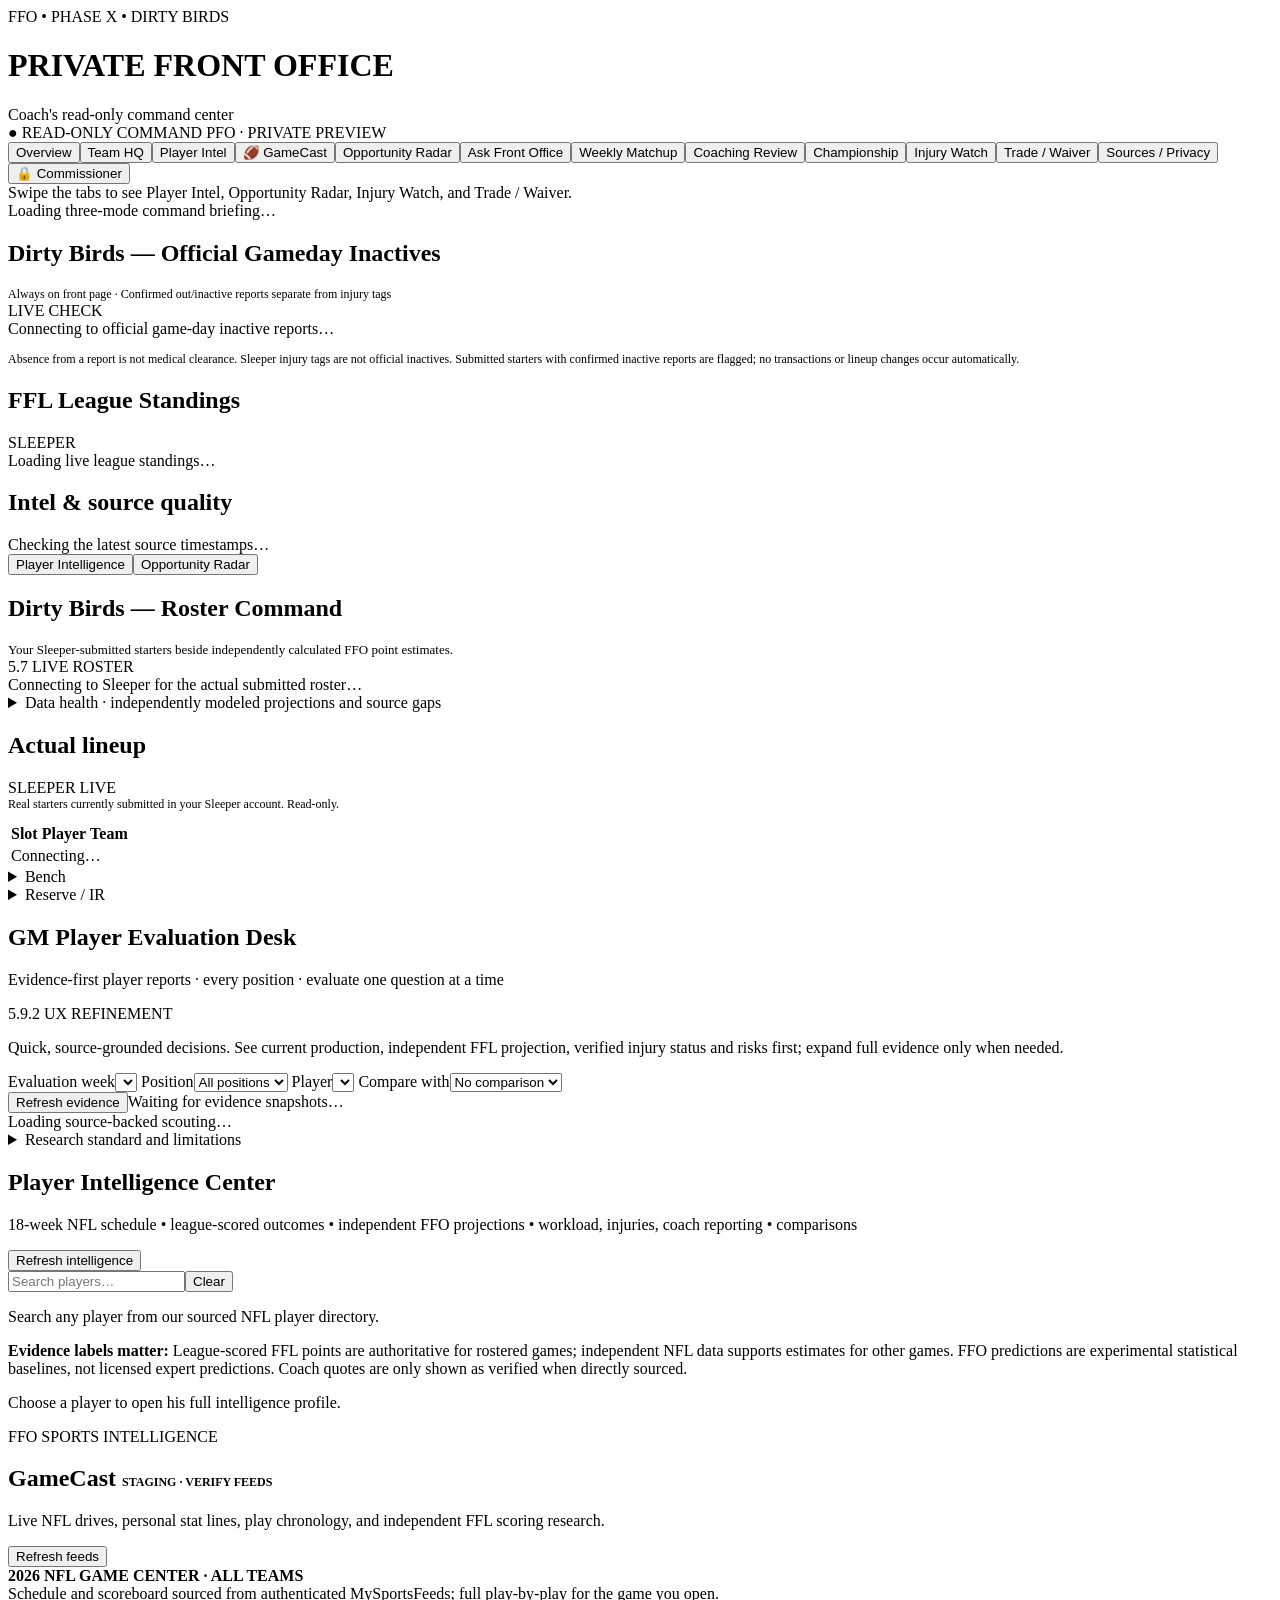
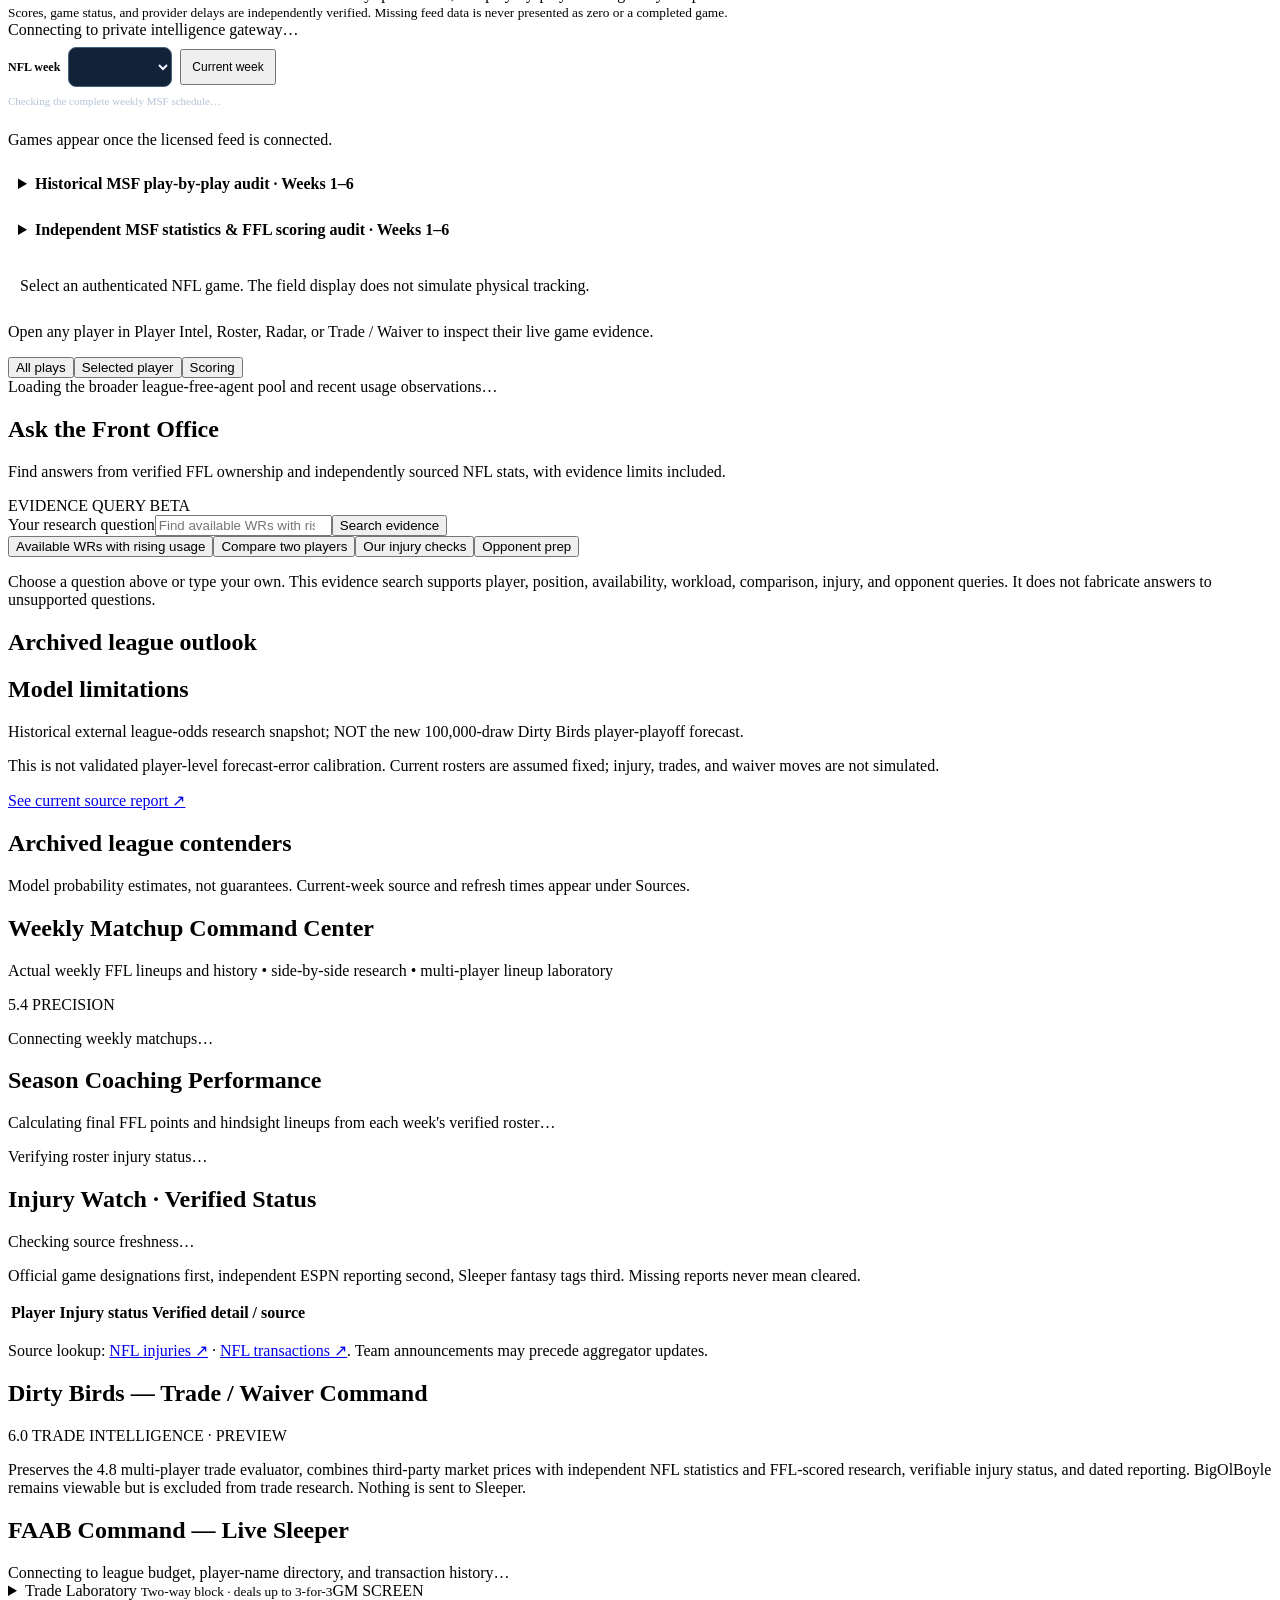
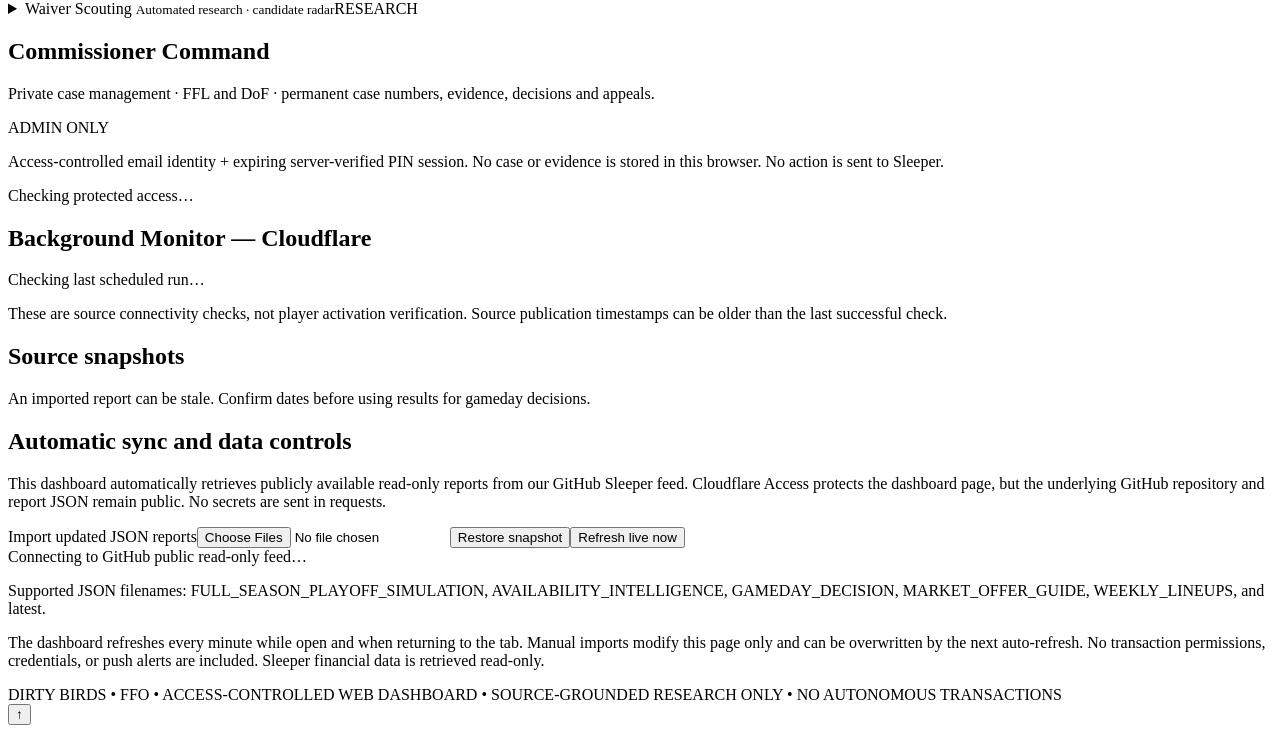
==== commit a789ef5d: "PFO 6.27: version independent kicker and Data Health scripts; align historical regression assertions" ====
--- a/pfo-thursday/index.html
+++ b/pfo-thursday/index.html
@@ -10,7 +10,7 @@
 .pfo55-offer-procon b{display:block;margin-bottom:4px}
 .pfo55-offer-line{margin:2px 0;overflow-wrap:anywhere}
 @media(max-width:390px){.pfo55-offer-procon{grid-template-columns:minmax(0,1fr)}}
-</style></head><body><main><header class="header"><div><div class="eyebrow">FFO • PHASE X • DIRTY BIRDS</div><h1>PRIVATE <span>FRONT OFFICE</span></h1><div class="muted">Coach's read-only command center</div></div><div class="private">● READ-ONLY COMMAND <span class="buildtag">PFO 6.26 · PRIVATE PREVIEW</span></div></header>
+</style></head><body><main><header class="header"><div><div class="eyebrow">FFO • PHASE X • DIRTY BIRDS</div><h1>PRIVATE <span>FRONT OFFICE</span></h1><div class="muted">Coach's read-only command center</div></div><div class="private">● READ-ONLY COMMAND <span class="buildtag">PFO · PRIVATE PREVIEW</span></div></header>
 <nav id="nav"><button class="active" data-page="overview">Overview</button><button data-page="roster">Team HQ</button><button data-page="playerhub">Player Intel</button><button data-page="gamecast">🏈 GameCast</button><button data-page="radar">Opportunity Radar</button><button data-page="ask">Ask Front Office</button><button data-page="matchup">Weekly Matchup</button><button data-page="coaching">Coaching Review</button><button data-page="championship">Championship</button><button data-page="availability">Injury Watch</button><button data-page="market">Trade / Waiver</button><button data-page="privacy">Sources / Privacy</button><button data-page="commissioner">🔒 Commissioner</button></nav><script>
 /* Tiny first-paint navigation. Active before the large analytical bundle is parsed.
    Core navigation takes over after its deferred script initializes. */
@@ -152,4 +152,4 @@
  for(const page of ['gamecast','playerhub'])document.querySelector('nav button[data-page="'+page+'"]')?.addEventListener('click',()=>load().catch(()=>{}));
  if(document.querySelector('nav button[data-page="gamecast"].active'))load().catch(()=>{});
 })();
-</script><link rel="stylesheet" href="/ffo-quickview.css"><script src="/ffo-quickview.js?v=614" defer></script><link rel="stylesheet" href="/ffo-commissioner-57.css"><script src="/ffo-commissioner-57.js" defer></script><link rel="stylesheet" href="/ffo-pfo-59.css?v=595"><script src="/ffo-availability-62.js?v=620" defer></script><script src="/ffo-waiver-meta-597.js?v=597" defer></script><script src="/ffo-pfo-59.js?v=615" defer></script><link rel="stylesheet" href="/ffo-championship-59.css"><script src="/ffo-championship-59.js" defer></script><link rel="stylesheet" href="/ffo-mobile-594.css?v=595"><script src="/ffo-mobile-594.js?v=595" defer></script><link rel="stylesheet" href="/ffo-pfo-596.css?v=596"><script src="/ffo-pfo-596.js?v=596" defer></script><link rel="stylesheet" href="/ffo-pfo-597.css?v=597"><script src="/ffo-pfo-597.js?v=626" defer></script><link rel="stylesheet" href="/ffo-trade-60.css?v=600"><script src="/ffo-trade-60.js?v=600" defer></script><link rel="stylesheet" href="/ffo-market-finder-61.css?v=610"><script src="/ffo-market-finder-61.js?v=660" defer></script><link rel="stylesheet" href="/ffo-market-finder-63.css?v=630"><link rel="stylesheet" href="/ffo-overview-62.css?v=620"><script src="/ffo-overview-62.js?v=615" defer></script><link rel="stylesheet" href="/ffo-startsit-63.css?v=614"><script src="/ffo-startsit-63.js?v=615" defer></script><link rel="stylesheet" href="/ffo-layout-64.css?v=615"><script src="/ffo-layout-64.js?v=650" defer></script><script src="/ffo-pfo-611.js?v=624" defer></script><link rel="stylesheet" href="/ffo-pfo-612.css?v=612"><link rel="stylesheet" href="/ffo-pfo-613.css?v=613"><link rel="stylesheet" href="/ffo-pfo-615.css?v=615"><script src="/ffo-pfo-613.js?v=613" defer></script><script src="/ffo-pfo-616.js?v=626" defer></script></body></html>+</script><link rel="stylesheet" href="/ffo-quickview.css"><script src="/ffo-quickview.js?v=614" defer></script><link rel="stylesheet" href="/ffo-commissioner-57.css"><script src="/ffo-commissioner-57.js" defer></script><link rel="stylesheet" href="/ffo-pfo-59.css?v=595"><script src="/ffo-availability-62.js?v=620" defer></script><script src="/ffo-waiver-meta-597.js?v=597" defer></script><script src="/ffo-pfo-59.js?v=615" defer></script><link rel="stylesheet" href="/ffo-championship-59.css"><script src="/ffo-championship-59.js" defer></script><link rel="stylesheet" href="/ffo-mobile-594.css?v=595"><script src="/ffo-mobile-594.js?v=595" defer></script><link rel="stylesheet" href="/ffo-pfo-596.css?v=596"><script src="/ffo-pfo-596.js?v=596" defer></script><link rel="stylesheet" href="/ffo-pfo-597.css?v=597"><script src="/ffo-pfo-597.js?v=627" defer></script><link rel="stylesheet" href="/ffo-trade-60.css?v=600"><script src="/ffo-trade-60.js?v=600" defer></script><link rel="stylesheet" href="/ffo-market-finder-61.css?v=610"><script src="/ffo-market-finder-61.js?v=660" defer></script><link rel="stylesheet" href="/ffo-market-finder-63.css?v=630"><link rel="stylesheet" href="/ffo-overview-62.css?v=620"><script src="/ffo-overview-62.js?v=615" defer></script><link rel="stylesheet" href="/ffo-startsit-63.css?v=614"><script src="/ffo-startsit-63.js?v=615" defer></script><link rel="stylesheet" href="/ffo-layout-64.css?v=615"><script src="/ffo-layout-64.js?v=650" defer></script><script src="/ffo-pfo-611.js?v=627" defer></script><link rel="stylesheet" href="/ffo-pfo-612.css?v=612"><link rel="stylesheet" href="/ffo-pfo-613.css?v=613"><link rel="stylesheet" href="/ffo-pfo-615.css?v=615"><script src="/ffo-pfo-613.js?v=613" defer></script><script src="/ffo-pfo-616.js?v=627" defer></script></body></html>
